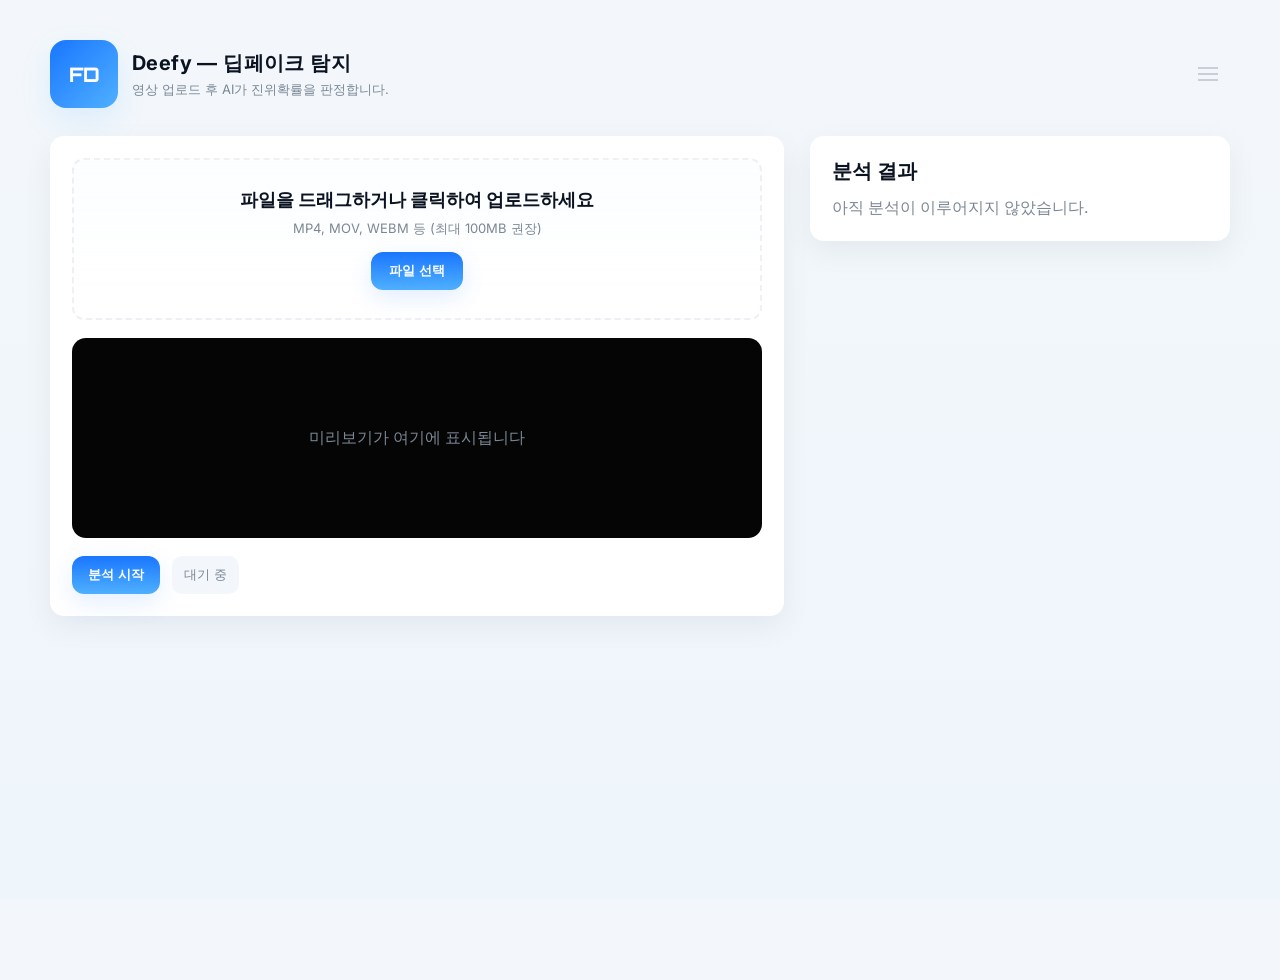
==== analyze.html @ 0ff41277 "Update analyze.html" ====
<!DOCTYPE html>
<html lang="ko">
<head>
  <meta charset="utf-8" />
  <meta name="viewport" content="width=device-width,initial-scale=1" />
  <title>Deefy — 딥페이크 탐지 </title>

  <link href="https://fonts.googleapis.com/css2?family=Inter:wght@300;600;800&family=Orbitron:wght@500&display=swap" rel="stylesheet">

  <style>
    :root{
      --bg-1: #f3f7fb;
      --bg-2: #eef5fb;
      --card: #ffffff;
      --muted: #7b8794;
      --accent-start: #1976ff;
      --accent-end: #4fb0ff;
      --glass: rgba(255,255,255,0.7);
      --shadow: 0 10px 30px rgba(17,24,39,0.06);
      --radius: 14px;
    }

    html,body{height:100%; margin:0; font-family: "Inter", system-ui, -apple-system, "Segoe UI", Roboto, "Helvetica Neue", Arial;}
    body{
      background: linear-gradient(180deg, var(--bg-1), var(--bg-2));
      color: #0b1220;
      -webkit-font-smoothing:antialiased;
      padding:40px;
      display:flex;
      justify-content:center;
      align-items:flex-start;
    }

    .container{
      width:100%;
      max-width:1180px;
    }

    header{
      display:flex;
      align-items:center;
      justify-content:space-between;
      gap:16px;
      margin-bottom:28px;
    }

    .brand{
      display:flex;
      align-items:center;
      gap:14px;
    }

    .logo {
      width:68px;
      height:68px;
      border-radius:16px;
      background: linear-gradient(135deg,var(--accent-start),var(--accent-end));
      display:flex;
      align-items:center;
      justify-content:center;
      color:white;
      font-weight:800;
      box-shadow: 0 12px 30px rgba(79,176,255,0.14);
      font-family: "Orbitron", sans-serif;
      font-size:20px;
    }

    .brand-text h1{
      margin:0;
      font-size:20px;
      letter-spacing:0.4px;
    }
    .brand-text p{margin:4px 0 0 0; color:var(--muted); font-size:13px;}

    /* header right: small hamburger */
    .top-actions{
      display:flex;
      gap:12px;
      align-items:center;
    }
    .hamburger {
      width:44px;
      height:44px;
      border-radius:10px;
      border:none;
      background: transparent;
      display:flex;
      align-items:center;
      justify-content:center;
      cursor:pointer;
    }
    .hamburger .bar{
      width:20px;height:2px;background:rgba(16,24,39,0.18);
      position:relative;
      transition:0.25s;
      display:block;
    }
    .hamburger .bar:before, .hamburger .bar:after{
      content:'';
      position:absolute;
      left:0; right:0;
      height:2px; background:rgba(16,24,39,0.18);
      transition:0.25s;
    }
    .hamburger .bar:before{top:-6px;}
    .hamburger .bar:after{bottom:-6px;}

    /* layout */
    .grid{
      display:grid;
      grid-template-columns: 1fr 420px;
      gap:26px;
      align-items:start;
    }

    .card{
      background:var(--card);
      border-radius:var(--radius);
      padding:22px;
      box-shadow:var(--shadow);
    }

    /* uploader */
    .drop{
      border:2px dashed rgba(15,23,42,0.06);
      border-radius:12px;
      padding:28px;
      text-align:center;
      background: linear-gradient(180deg, rgba(251,253,255,0.8), transparent);
    }
    .drop h2{margin:0 0 8px 0; font-size:18px;}
    .drop .sub{color:var(--muted); font-size:13px; margin-bottom:14px;}
    .pick{
      display:inline-block;
      padding:10px 18px;
      border-radius:12px;
      background: linear-gradient(180deg,var(--accent-start),var(--accent-end));
      color:white;
      font-weight:700;
      box-shadow:0 8px 22px rgba(25,118,255,0.12);
      cursor:pointer;
      border: none;
    }

    /* --- 🌟 [수정됨] 2번 코드의 미리보기 스타일 적용 --- */
    #preview{
      margin-top:18px;
      width: 100%;
      max-height: 480px; /* 최대 높이 제한 */
      border-radius: var(--radius); /* 1번 코드의 테마 변수 사용 */
      background: #050505; /* 1번 코드의 배경색 사용 */
      display: flex;
      align-items: center;
      justify-content: center;
      color: var(--muted);
      overflow: hidden;
      min-height: 200px; /* 최소 높이 설정 */
    }
    #preview video, 
    #preview img {
      width: 100%; /* [핵심] 가로 폭을 꽉 채움 */
      height: auto; /* [핵심] 비율 유지를 위해 높이는 자동으로 */
      display: block;
      max-height: 480px; /* 컨테이너 최대 높이와 맞춤 */
    }
    /* --- 🌟 수정 끝 --- */


    .controls{
      margin-top:18px;
      display:flex;
      gap:12px;
      align-items:center;
    }
    .btn-primary{
      padding:10px 16px;
      border-radius:12px;
      background: linear-gradient(180deg,var(--accent-start),var(--accent-end));
      color:white; font-weight:700; border:none; cursor:pointer;
      box-shadow:0 8px 26px rgba(25,118,255,0.12);
    }
    .status{
      background:#f3f6fb;
      color:var(--muted);
      padding:10px 12px;
      border-radius:10px;
      font-size:13px;
    }
    .note{color:var(--muted); margin-top:12px; font-size:13px;}

    /* right panel - result card (1번 코드 스타일 유지) */
    .result-card h3{margin:0; font-size:20px;}
    .result-body{margin-top:12px;}
    .score{
      font-size:48px;
      font-weight:800;
      margin:10px 0;
    }
    .score-label{
      display:inline-block;
      padding:8px 12px;
      border-radius:999px;
      color:white;
      font-weight:700;
      font-size:13px;
    }
    .fake{background:#ef4444;}
    .real{background:#10b981;}

    .progress{
      height:12px;
      background:#eef6ff;
      border-radius:999px;
      overflow:hidden;
      margin-top:12px;
    }
    .progress > i{
      display:block;
      height:100%;
      width:0%;
      background: linear-gradient(90deg,var(--accent-start),var(--accent-end));
      transition:width 600ms ease;
    }
    .evidence{display:flex;gap:10px;margin-top:14px;flex-wrap:wrap;}
    .thumb{width:110px;height:70px;border-radius:10px;background:#111;color:white;display:flex;align-items:center;justify-content:center;font-weight:700;}

    footer{margin-top:28px;color:var(--muted); font-size:13px; display:flex; justify-content:space-between; align-items:center;}

    /* Menu slide panel (1번 코드 기능 유지) */
    .side-menu {
      position:fixed;
      right:0;
      top:0;
      width:360px;
      height:100%;
      background: linear-gradient(180deg,#071222 0%, #07202b 100%);
      color:white;
      transform: translateX(110%);
      transition: transform 360ms cubic-bezier(.2,.9,.2,1);
      z-index:1200;
      padding:28px;
      display:flex;
      flex-direction:column;
    }
    .side-menu.open { transform: translateX(0%); }
    .side-menu .close {
      align-self:flex-end; cursor:pointer; font-size:22px;
    }
    .side-menu .menu-list { margin-top:30px; display:flex;flex-direction:column; gap:22px; }
    .side-menu .menu-item {
      display:flex; justify-content:space-between; align-items:center;
      font-family:"Orbitron",sans-serif;
      font-weight:700;
      font-size:20px;
      text-transform:uppercase;
      cursor:pointer;
      padding:8px 0;
      border-bottom:1px solid rgba(255,255,255,0.03);
    }
    .side-menu .submenu { display:none; margin-top:8px; color:#9fb1bd; font-weight:600; padding-left:6px; font-size:14px; }
    .side-menu .submenu.show { display:block; }

    /* responsive */
    @media (max-width:980px){
      .grid { grid-template-columns: 1fr; }
      .side-menu { width:100%; transform: translateX(110%); }
    }

  </style>
</head>
<body>
  <div class="container">
    <header>
      <div class="brand">
        <div class="logo">FD</div>
        <div class="brand-text">
          <h1>Deefy — 딥페이크 탐지</h1>
          <p>영상 업로드 후 AI가 진위확률을 판정합니다.</p>
        </div>
      </div>

      <div class="top-actions">
        <button class="hamburger" id="openMenu" aria-label="메뉴 열기">
          <span class="bar"></span>
        </button>
      </div>
    </header>

    <main class="grid">
      <section class="card">
        <div class="drop" id="dropZone">
          <h2>파일을 드래그하거나 클릭하여 업로드하세요</h2>
          <div class="sub">MP4, MOV, WEBM 등 (최대 100MB 권장)</div>
          <button class="pick" id="pickBtn">파일 선택</button>
          <input type="file" id="fileInput" accept="video/*,image/*" style="display:none;">
        </div>

        <div id="preview" aria-live="polite">미리보기가 여기에 표시됩니다</div>

        <div class="controls">
          <button class="btn-primary" id="analyzeBtn" disabled>분석 시작</button>
          <div class="status" id="status">대기 중</div>
        </div>

      </section>

      <aside class="card result-card">
        <h3>분석 결과</h3>
        <div class="result-body" id="resultArea">
          <div style="color:var(--muted)">아직 분석이 이루어지지 않았습니다.</div>
        </div>
      </aside>
    </main>

    <footer>
    </footer>
  </div>

  <div class="side-menu" id="sideMenu" aria-hidden="true">
    <div class="close" id="closeSide">✕</div>
    <div style="margin-top:6px; font-weight:700; font-size:14px; color:#9ed1ff;">Team Global Creation</div>
    <div style="font-size:20px;font-weight:800;margin-top:6px;">Category</div>

    <div class="menu-list">
      <div class="menu-item" data-target="m-cat">CATEGORY <span>⌄</span></div>
      <div class="submenu" id="m-cat">
        <div>소개 (About)</div>
        <div>모델 (Model)</div>
        <div>팀원 (Team)</div>
      </div>

      <div class="menu-item" data-target="m-acc">MY ACCOUNT <span>⌄</span></div>
      <div class="submenu" id="m-acc">
        <div>로그인</div>
        <div>프로필</div>
      </div>

      <div class="menu-item" data-target="m-price"> Price <span>⌄</span></div>
      <div class="submenu" id="m-price">
        <div>모델별 가격</div>
        <div>설정</div>
      </div>

      <div class="menu-item" data-target="m-help">HELP <span>⌄</span></div>
      <div class="submenu" id="m-help">
        <div>FAQ</div>
        <div>문의하기</div>
      </div>
    </div>
  </div>

<script>
  // 간단 업로드/미리보기/데모 분석 로직
  const fileInput = document.getElementById('fileInput');
  const pickBtn = document.getElementById('pickBtn');
  const dropZone = document.getElementById('dropZone');
  const preview = document.getElementById('preview');
  const analyzeBtn = document.getElementById('analyzeBtn');
  const status = document.getElementById('status');
  const resultArea = document.getElementById('resultArea');

  let currentFile = null;

  pickBtn.addEventListener('click', () => fileInput.click());
  fileInput.addEventListener('change', e => handleFile(e.target.files[0]));

  // drag & drop
  ['dragenter','dragover'].forEach(ev => {
    dropZone.addEventListener(ev, (e) => { e.preventDefault(); dropZone.style.boxShadow = '0 12px 30px rgba(25,118,255,0.06)'; });
  });
  ['dragleave','drop'].forEach(ev => {
    dropZone.addEventListener(ev, (e) => { e.preventDefault(); dropZone.style.boxShadow = 'none'; });
  });
  dropZone.addEventListener('drop', (e) => {
    const f = e.dataTransfer.files && e.dataTransfer.files[0];
    handleFile(f);
  });

  function handleFile(file){
    if(!file) return;
    currentFile = file;
    analyzeBtn.disabled = false;
    // --- 🌟 [수정됨] 템플릿 리터럴 문법 오류 수정 (앞에 ` 추가) ---
    status.textContent = `파일 준비됨 · ${Math.round(file.size/1024)} KB`;

    preview.innerHTML = '';
    if (file.type.startsWith('video')){
      const url = URL.createObjectURL(file);
      const v = document.createElement('video');
      v.src = url; v.controls = true; v.muted = true; v.playsInline = true;
      // --- 🌟 [수정됨] 2번 코드처럼 고정 높이 제거 ---
      // v.style.height = '48px'; 
      preview.appendChild(v);
    } else if (file.type.startsWith('image')){
      const url = URL.createObjectURL(file);
      const img = document.createElement('img');
      img.src = url;
      // --- 🌟 [수정됨] 2번 코드처럼 고정 높이 제거 ---
      // img.style.height = '48px';
      preview.appendChild(img);
    } else {
      preview.textContent = '미리보기 불가한 파일입니다';
    }
  }

  // 1번 코드의 데모 분석 로직 유지
  analyzeBtn.addEventListener('click', async () => {
    if(!currentFile) return;
    analyzeBtn.disabled = true;
    status.textContent = '분석 중...';
    resultArea.innerHTML = '';

    // 데모: 모의 처리
    await sleep(600);
    await simulateProgress();

    const fakeProbability = Math.round((0.08 + Math.random()*0.9)*100); // 8~98
    const isFake = fakeProbability > 50;
    const data = {
      prediction: fakeProbability/100,
      label: isFake ? 'fake' : 'real',
      model_version: 'demo-v0.2'
    };
    showResult(data);
    analyzeBtn.disabled = false;
    status.textContent = '완료';
  });

  // 1번 코드의 결과 표시 로직 유지
  function showResult(data){
    const pct = Math.round(data.prediction * 100);
    const labelText = data.label === 'fake' ? '가짜 의심' : '진짜일 가능성 높음';
    resultArea.innerHTML = `
      <div>
        <div style="display:flex; justify-content:space-between; align-items:center;">
          <div style="display:flex;flex-direction:column;">
            <div style="font-size:13px;color:var(--muted)">모델</div>
            <div style="font-weight:700">${data.model_version}</div>
          </div>
          <div style="text-align:right;">
            <div class="score">${pct}%</div>
            <div class="score-label ${data.label === 'fake' ? 'fake' : 'real'}">${labelText}</div>
          </div>
        </div>
        <div class="progress" aria-hidden><i style="width:${pct}%"></i></div>
        <div style="margin-top:12px;color:var(--muted);font-size:13px;">신뢰도 수치(참고용)</div>
        <div class="evidence" id="evidence">
          <div class="thumb">F1</div>
          <div class="thumb">F2</div>
          <div class="thumb">F3</div>
        </div>
      </div>
    `;
  }

  async function simulateProgress(){
    const delays = [300, 500, 700, 300];
    for (let d of delays) await sleep(d);
  }
  function sleep(ms){ return new Promise(r => setTimeout(r, ms)); }

  // 1번 코드의 side menu controls 유지
  const openMenu = document.getElementById('openMenu');
  const sideMenu = document.getElementById('sideMenu');
  const closeSide = document.getElementById('closeSide');

  openMenu.addEventListener('click', ()=> {
    sideMenu.classList.add('open');
    sideMenu.setAttribute('aria-hidden','false');
  });
  closeSide.addEventListener('click', ()=>{
    sideMenu.classList.remove('open');
    sideMenu.setAttribute('aria-hidden','true');
  });

  // submenu toggle
  document.querySelectorAll('.menu-item').forEach(mi=>{
    mi.addEventListener('click', ()=>{
      const id = mi.dataset.target;
      const el = document.getElementById(id);
      if(!el) return;
      el.classList.toggle('show');
    });
  });

  // close menu when clicking outside (for smaller screens)
  window.addEventListener('click', (e)=>{
    if(sideMenu.classList.contains('open') && !sideMenu.contains(e.target) && !openMenu.contains(e.target)){
      sideMenu.classList.remove('open');
    }
  });
</script>
</body>
</html>
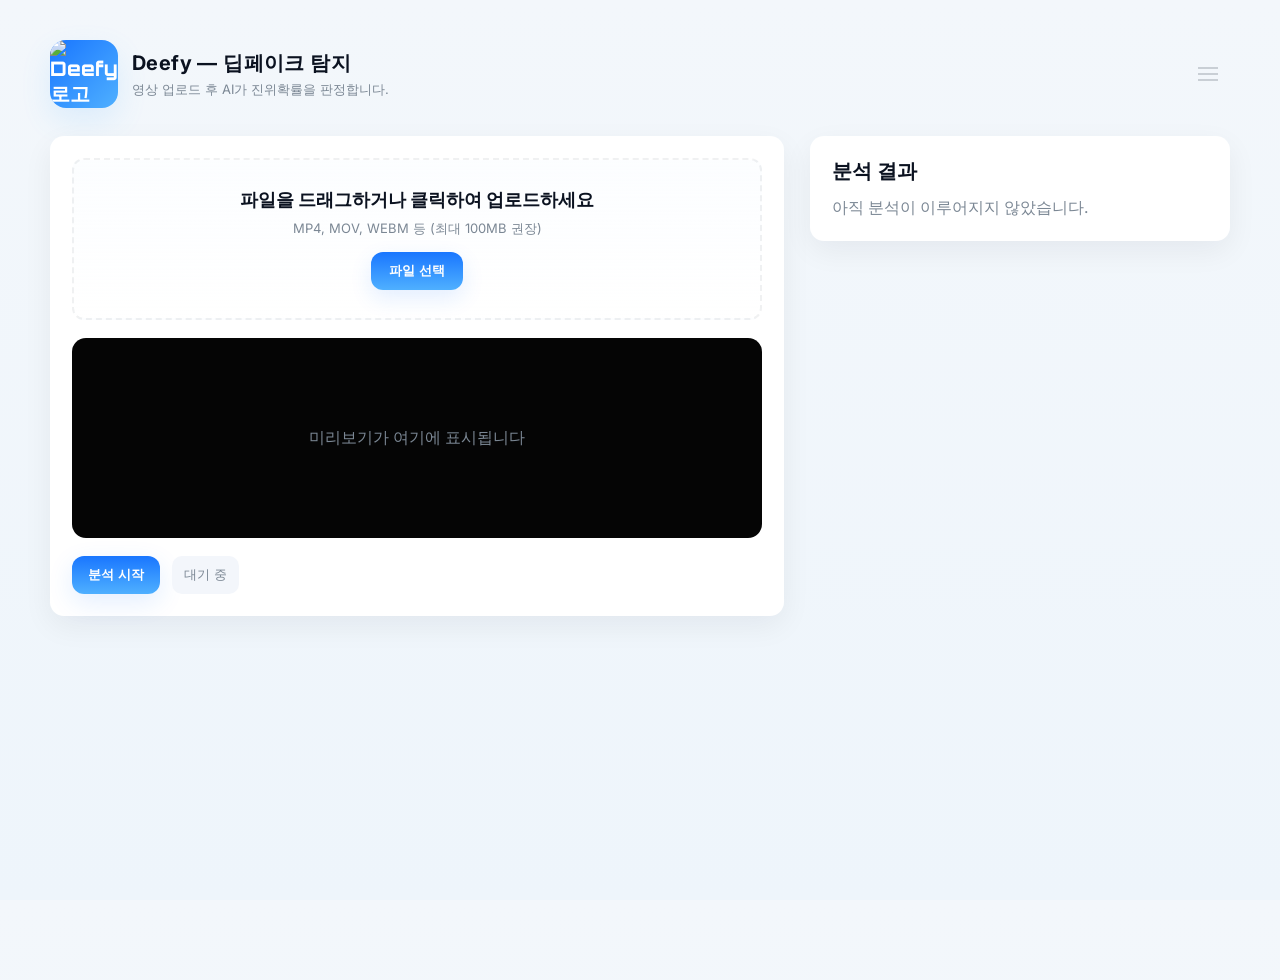
==== commit aeb5f42d: "Add logo and update analyze.html Add logo and update analyze.html" ====
--- a/analyze.html
+++ b/analyze.html
@@ -272,7 +272,10 @@
   <div class="container">
     <header>
       <div class="brand">
-        <div class="logo">FD</div>
+        <div class="logo">
+          <img src="assets/images/logo.png" alt="Deefy 로고"
+       style="width:100%; height:100%; border-radius:16px; object-fit:cover;">
+        </div>
         <div class="brand-text">
           <h1>Deefy — 딥페이크 탐지</h1>
           <p>영상 업로드 후 AI가 진위확률을 판정합니다.</p>
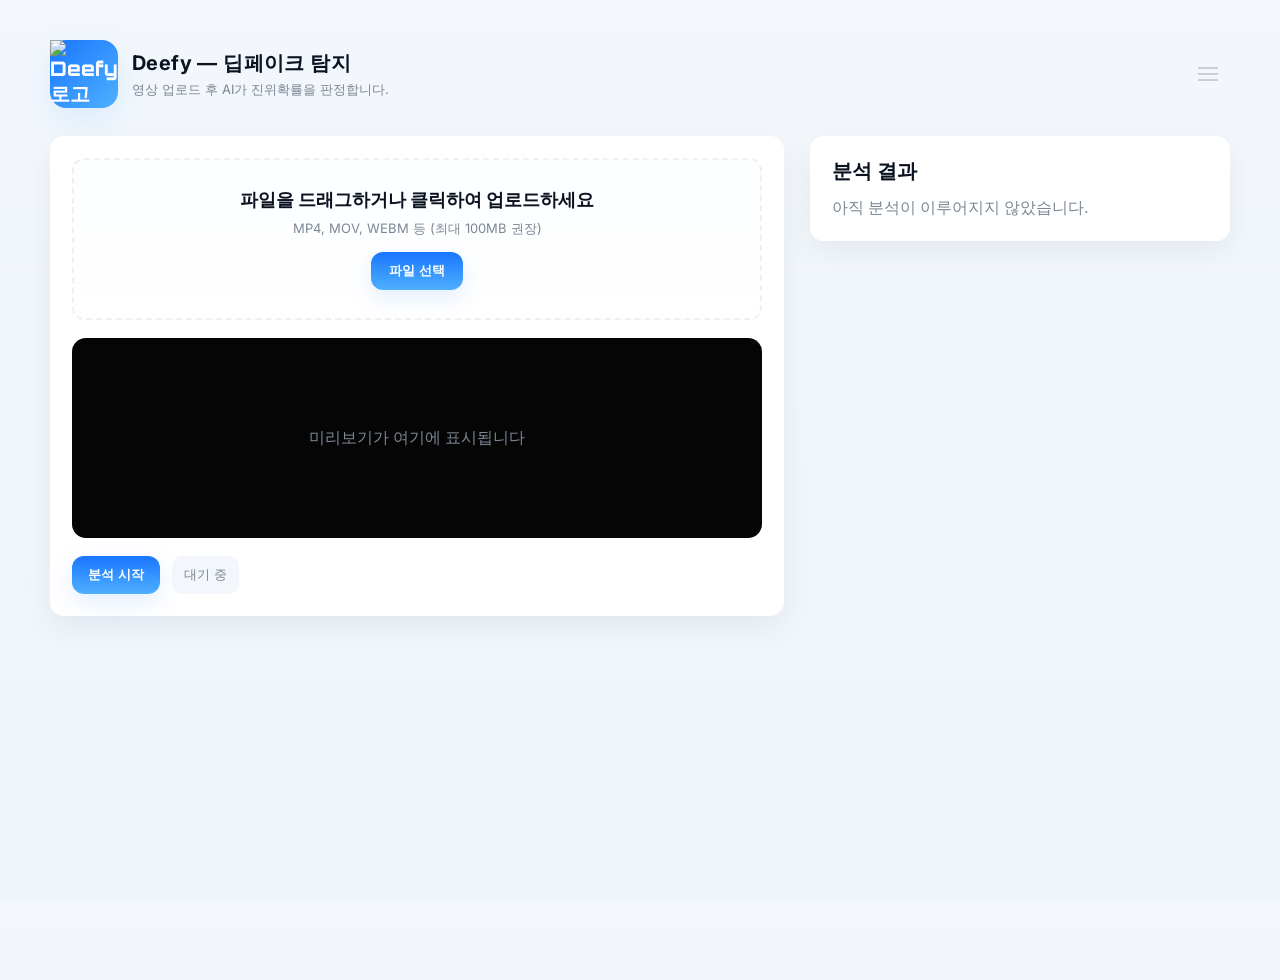
==== commit 739a373e: "Update analyze.html" ====
--- a/analyze.html
+++ b/analyze.html
@@ -273,8 +273,7 @@
     <header>
       <div class="brand">
         <div class="logo">
-          <img src="assets/images/logo.png" alt="Deefy 로고"
-       style="width:100%; height:100%; border-radius:16px; object-fit:cover;">
+          <img src="assets/images/logo.svg" alt="Deefy 로고">
         </div>
         <div class="brand-text">
           <h1>Deefy — 딥페이크 탐지</h1>
@@ -322,7 +321,7 @@
   <div class="side-menu" id="sideMenu" aria-hidden="true">
     <div class="close" id="closeSide">✕</div>
     <div style="margin-top:6px; font-weight:700; font-size:14px; color:#9ed1ff;">Team Global Creation</div>
-    <div style="font-size:20px;font-weight:800;margin-top:6px;">Category</div>
+    <div style="font-size:20px;font-weight:800;margin-top:6px;">Introduction</div>
 
     <div class="menu-list">
       <div class="menu-item" data-target="m-cat">CATEGORY <span>⌄</span></div>
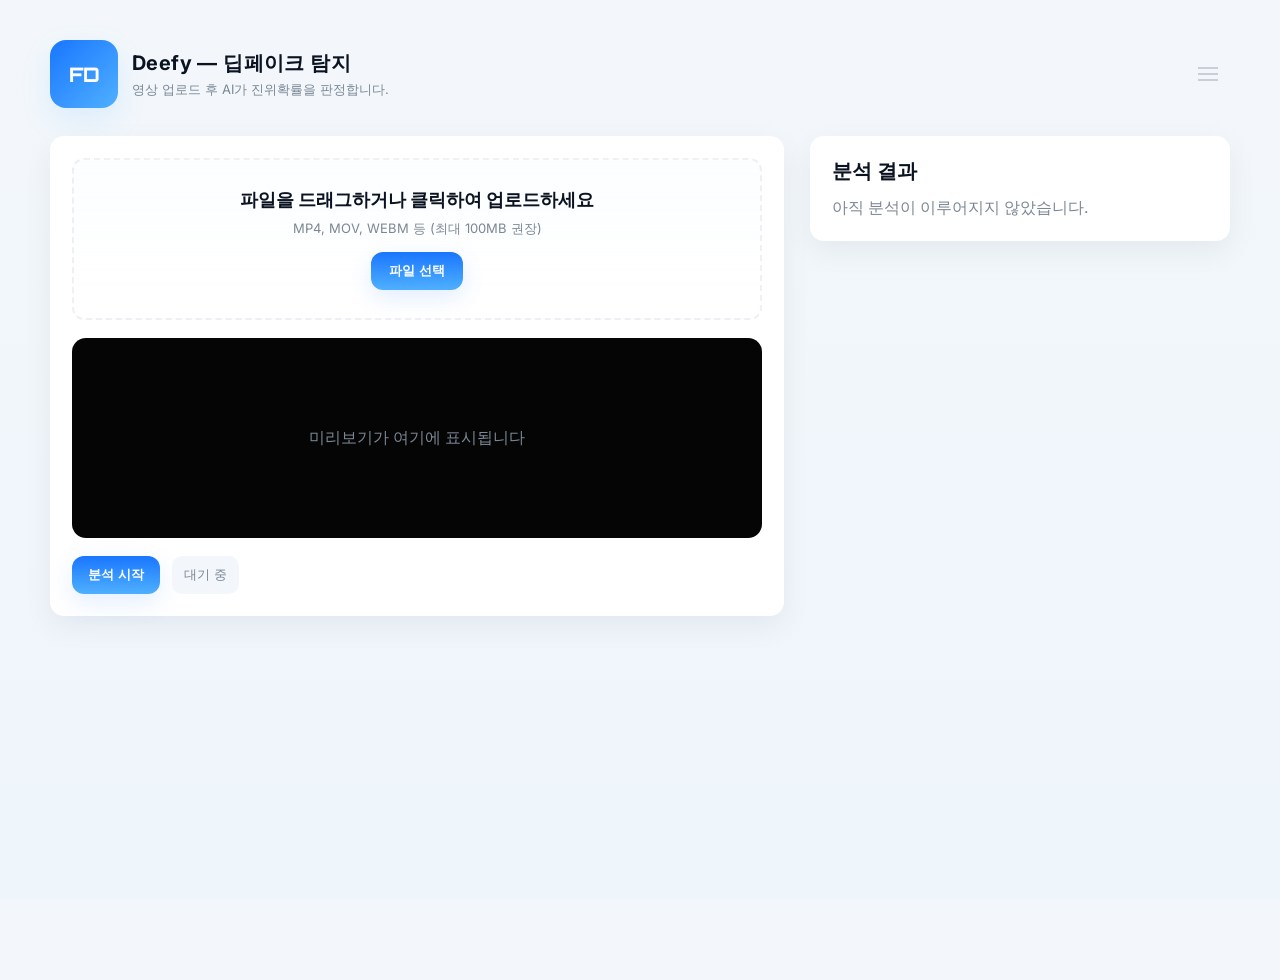
==== commit 47443225: "Update analyze.html" ====
--- a/analyze.html
+++ b/analyze.html
@@ -272,9 +272,7 @@
   <div class="container">
     <header>
       <div class="brand">
-        <div class="logo">
-          <img src="assets/images/logo.svg" alt="Deefy 로고">
-        </div>
+        <div class="logo">FD</div>
         <div class="brand-text">
           <h1>Deefy — 딥페이크 탐지</h1>
           <p>영상 업로드 후 AI가 진위확률을 판정합니다.</p>
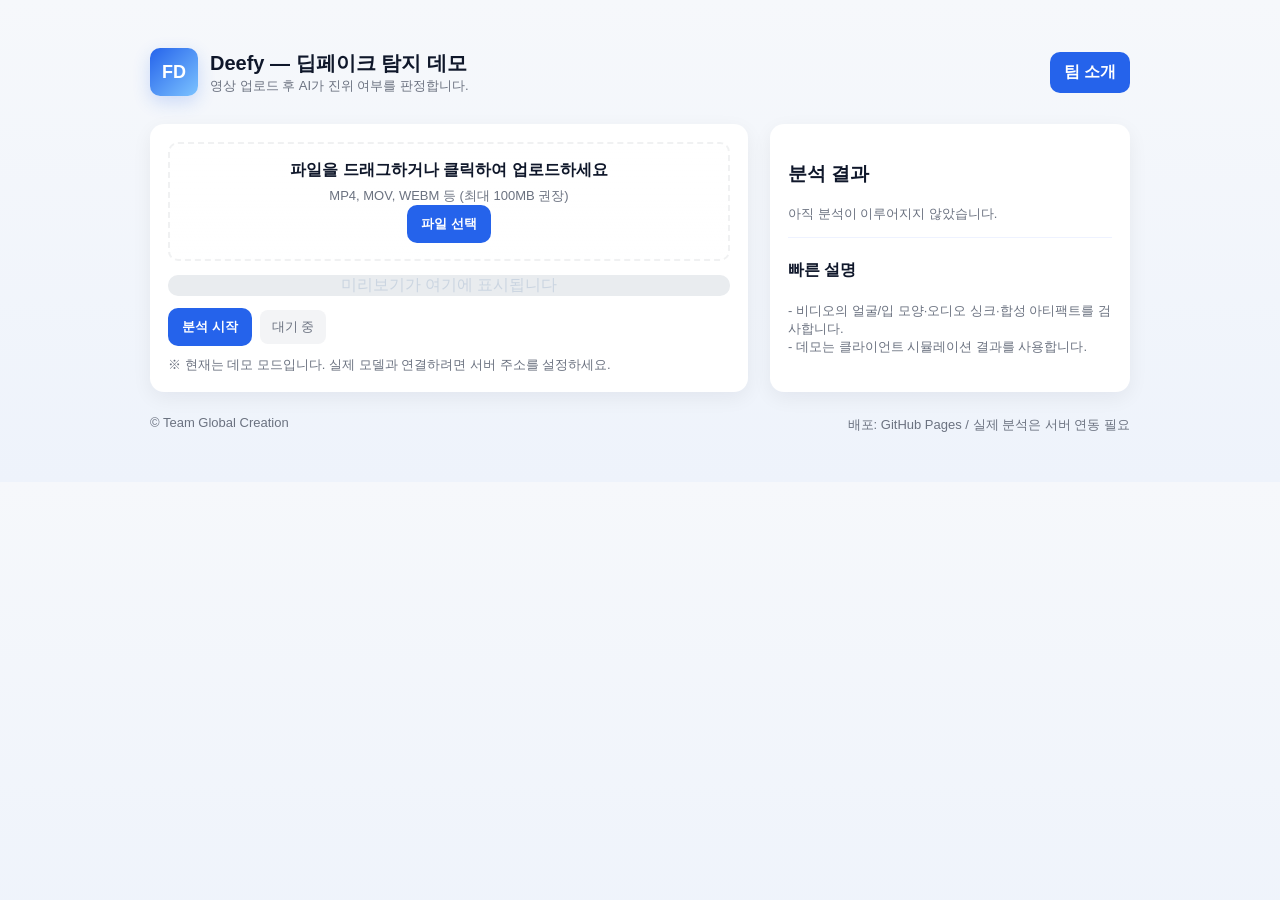
==== commit 7fa5f085: "Update analyze.html" ====
--- a/analyze.html
+++ b/analyze.html
@@ -3,492 +3,167 @@
 <head>
   <meta charset="utf-8" />
   <meta name="viewport" content="width=device-width,initial-scale=1" />
-  <title>Deefy — 딥페이크 탐지 </title>
-
-  <link href="https://fonts.googleapis.com/css2?family=Inter:wght@300;600;800&family=Orbitron:wght@500&display=swap" rel="stylesheet">
-
-  <style>
-    :root{
-      --bg-1: #f3f7fb;
-      --bg-2: #eef5fb;
-      --card: #ffffff;
-      --muted: #7b8794;
-      --accent-start: #1976ff;
-      --accent-end: #4fb0ff;
-      --glass: rgba(255,255,255,0.7);
-      --shadow: 0 10px 30px rgba(17,24,39,0.06);
-      --radius: 14px;
-    }
-
-    html,body{height:100%; margin:0; font-family: "Inter", system-ui, -apple-system, "Segoe UI", Roboto, "Helvetica Neue", Arial;}
-    body{
-      background: linear-gradient(180deg, var(--bg-1), var(--bg-2));
-      color: #0b1220;
-      -webkit-font-smoothing:antialiased;
-      padding:40px;
-      display:flex;
-      justify-content:center;
-      align-items:flex-start;
-    }
-
-    .container{
-      width:100%;
-      max-width:1180px;
-    }
-
-    header{
-      display:flex;
-      align-items:center;
-      justify-content:space-between;
-      gap:16px;
-      margin-bottom:28px;
-    }
-
-    .brand{
-      display:flex;
-      align-items:center;
-      gap:14px;
-    }
-
-    .logo {
-      width:68px;
-      height:68px;
-      border-radius:16px;
-      background: linear-gradient(135deg,var(--accent-start),var(--accent-end));
-      display:flex;
-      align-items:center;
-      justify-content:center;
-      color:white;
-      font-weight:800;
-      box-shadow: 0 12px 30px rgba(79,176,255,0.14);
-      font-family: "Orbitron", sans-serif;
-      font-size:20px;
-    }
-
-    .brand-text h1{
-      margin:0;
-      font-size:20px;
-      letter-spacing:0.4px;
-    }
-    .brand-text p{margin:4px 0 0 0; color:var(--muted); font-size:13px;}
-
-    /* header right: small hamburger */
-    .top-actions{
-      display:flex;
-      gap:12px;
-      align-items:center;
-    }
-    .hamburger {
-      width:44px;
-      height:44px;
-      border-radius:10px;
-      border:none;
-      background: transparent;
-      display:flex;
-      align-items:center;
-      justify-content:center;
-      cursor:pointer;
-    }
-    .hamburger .bar{
-      width:20px;height:2px;background:rgba(16,24,39,0.18);
-      position:relative;
-      transition:0.25s;
-      display:block;
-    }
-    .hamburger .bar:before, .hamburger .bar:after{
-      content:'';
-      position:absolute;
-      left:0; right:0;
-      height:2px; background:rgba(16,24,39,0.18);
-      transition:0.25s;
-    }
-    .hamburger .bar:before{top:-6px;}
-    .hamburger .bar:after{bottom:-6px;}
-
-    /* layout */
-    .grid{
-      display:grid;
-      grid-template-columns: 1fr 420px;
-      gap:26px;
-      align-items:start;
-    }
-
-    .card{
-      background:var(--card);
-      border-radius:var(--radius);
-      padding:22px;
-      box-shadow:var(--shadow);
-    }
-
-    /* uploader */
-    .drop{
-      border:2px dashed rgba(15,23,42,0.06);
-      border-radius:12px;
-      padding:28px;
-      text-align:center;
-      background: linear-gradient(180deg, rgba(251,253,255,0.8), transparent);
-    }
-    .drop h2{margin:0 0 8px 0; font-size:18px;}
-    .drop .sub{color:var(--muted); font-size:13px; margin-bottom:14px;}
-    .pick{
-      display:inline-block;
-      padding:10px 18px;
-      border-radius:12px;
-      background: linear-gradient(180deg,var(--accent-start),var(--accent-end));
-      color:white;
-      font-weight:700;
-      box-shadow:0 8px 22px rgba(25,118,255,0.12);
-      cursor:pointer;
-      border: none;
-    }
-
-    /* --- 🌟 [수정됨] 2번 코드의 미리보기 스타일 적용 --- */
-    #preview{
-      margin-top:18px;
-      width: 100%;
-      max-height: 480px; /* 최대 높이 제한 */
-      border-radius: var(--radius); /* 1번 코드의 테마 변수 사용 */
-      background: #050505; /* 1번 코드의 배경색 사용 */
-      display: flex;
-      align-items: center;
-      justify-content: center;
-      color: var(--muted);
-      overflow: hidden;
-      min-height: 200px; /* 최소 높이 설정 */
-    }
-    #preview video, 
-    #preview img {
-      width: 100%; /* [핵심] 가로 폭을 꽉 채움 */
-      height: auto; /* [핵심] 비율 유지를 위해 높이는 자동으로 */
-      display: block;
-      max-height: 480px; /* 컨테이너 최대 높이와 맞춤 */
-    }
-    /* --- 🌟 수정 끝 --- */
-
-
-    .controls{
-      margin-top:18px;
-      display:flex;
-      gap:12px;
-      align-items:center;
-    }
-    .btn-primary{
-      padding:10px 16px;
-      border-radius:12px;
-      background: linear-gradient(180deg,var(--accent-start),var(--accent-end));
-      color:white; font-weight:700; border:none; cursor:pointer;
-      box-shadow:0 8px 26px rgba(25,118,255,0.12);
-    }
-    .status{
-      background:#f3f6fb;
-      color:var(--muted);
-      padding:10px 12px;
-      border-radius:10px;
-      font-size:13px;
-    }
-    .note{color:var(--muted); margin-top:12px; font-size:13px;}
-
-    /* right panel - result card (1번 코드 스타일 유지) */
-    .result-card h3{margin:0; font-size:20px;}
-    .result-body{margin-top:12px;}
-    .score{
-      font-size:48px;
-      font-weight:800;
-      margin:10px 0;
-    }
-    .score-label{
-      display:inline-block;
-      padding:8px 12px;
-      border-radius:999px;
-      color:white;
-      font-weight:700;
-      font-size:13px;
-    }
-    .fake{background:#ef4444;}
-    .real{background:#10b981;}
-
-    .progress{
-      height:12px;
-      background:#eef6ff;
-      border-radius:999px;
-      overflow:hidden;
-      margin-top:12px;
-    }
-    .progress > i{
-      display:block;
-      height:100%;
-      width:0%;
-      background: linear-gradient(90deg,var(--accent-start),var(--accent-end));
-      transition:width 600ms ease;
-    }
-    .evidence{display:flex;gap:10px;margin-top:14px;flex-wrap:wrap;}
-    .thumb{width:110px;height:70px;border-radius:10px;background:#111;color:white;display:flex;align-items:center;justify-content:center;font-weight:700;}
-
-    footer{margin-top:28px;color:var(--muted); font-size:13px; display:flex; justify-content:space-between; align-items:center;}
-
-    /* Menu slide panel (1번 코드 기능 유지) */
-    .side-menu {
-      position:fixed;
-      right:0;
-      top:0;
-      width:360px;
-      height:100%;
-      background: linear-gradient(180deg,#071222 0%, #07202b 100%);
-      color:white;
-      transform: translateX(110%);
-      transition: transform 360ms cubic-bezier(.2,.9,.2,1);
-      z-index:1200;
-      padding:28px;
-      display:flex;
-      flex-direction:column;
-    }
-    .side-menu.open { transform: translateX(0%); }
-    .side-menu .close {
-      align-self:flex-end; cursor:pointer; font-size:22px;
-    }
-    .side-menu .menu-list { margin-top:30px; display:flex;flex-direction:column; gap:22px; }
-    .side-menu .menu-item {
-      display:flex; justify-content:space-between; align-items:center;
-      font-family:"Orbitron",sans-serif;
-      font-weight:700;
-      font-size:20px;
-      text-transform:uppercase;
-      cursor:pointer;
-      padding:8px 0;
-      border-bottom:1px solid rgba(255,255,255,0.03);
-    }
-    .side-menu .submenu { display:none; margin-top:8px; color:#9fb1bd; font-weight:600; padding-left:6px; font-size:14px; }
-    .side-menu .submenu.show { display:block; }
-
-    /* responsive */
-    @media (max-width:980px){
-      .grid { grid-template-columns: 1fr; }
-      .side-menu { width:100%; transform: translateX(110%); }
-    }
-
-  </style>
+  <title>Deefy — 딥페이크 탐지</title>
+  <link rel="stylesheet" href="style.css" />
 </head>
-<body>
-  <div class="container">
+<body class="analyze">
+  <div class="wrap">
     <header>
       <div class="brand">
         <div class="logo">FD</div>
-        <div class="brand-text">
-          <h1>Deefy — 딥페이크 탐지</h1>
-          <p>영상 업로드 후 AI가 진위확률을 판정합니다.</p>
+        <div>
+          <h1>Deefy — 딥페이크 탐지 데모</h1>
+          <p class="lead">영상 업로드 후 AI가 진위 여부를 판정합니다.</p>
         </div>
       </div>
-
-      <div class="top-actions">
-        <button class="hamburger" id="openMenu" aria-label="메뉴 열기">
-          <span class="bar"></span>
-        </button>
+      <div>
+        <a class="btn" id="aboutBtn">팀 소개</a>
       </div>
     </header>
 
-    <main class="grid">
+    <div class="grid">
+      <!-- 업로드 영역 -->
       <section class="card">
-        <div class="drop" id="dropZone">
-          <h2>파일을 드래그하거나 클릭하여 업로드하세요</h2>
-          <div class="sub">MP4, MOV, WEBM 등 (최대 100MB 권장)</div>
-          <button class="pick" id="pickBtn">파일 선택</button>
-          <input type="file" id="fileInput" accept="video/*,image/*" style="display:none;">
+        <div class="uploader" id="uploader">
+          <input type="file" id="fileInput" accept="video/*,image/*" />
+          <div>
+            <strong>파일을 드래그하거나 클릭하여 업로드하세요</strong>
+            <div class="muted">MP4, MOV, WEBM 등 (최대 100MB 권장)</div>
+            <button class="btn" id="pickBtn">파일 선택</button>
+          </div>
         </div>
 
-        <div id="preview" aria-live="polite">미리보기가 여기에 표시됩니다</div>
+        <div id="preview" class="preview" style="margin-top:14px;">
+          <div style="color: #cbd5e1;">미리보기가 여기에 표시됩니다</div>
+        </div>
 
         <div class="controls">
-          <button class="btn-primary" id="analyzeBtn" disabled>분석 시작</button>
-          <div class="status" id="status">대기 중</div>
+          <button class="btn" id="analyzeBtn" disabled>분석 시작</button>
+          <div class="ghost" id="status">대기 중</div>
         </div>
 
+        <small class="note">※ 현재는 데모 모드입니다. 실제 모델과 연결하려면 서버 주소를 설정하세요.</small>
       </section>
 
-      <aside class="card result-card">
+      <!-- 결과 영역 -->
+      <aside class="card">
         <h3>분석 결과</h3>
-        <div class="result-body" id="resultArea">
-          <div style="color:var(--muted)">아직 분석이 이루어지지 않았습니다.</div>
+        <div id="resultArea" style="margin-top:8px;">
+          <div class="muted">아직 분석이 이루어지지 않았습니다.</div>
         </div>
+
+        <hr style="margin:14px 0;border:none;border-top:1px solid #eef2ff;">
+        <h4>빠른 설명</h4>
+        <p class="muted" style="margin:6px 0;">
+          - 비디오의 얼굴/입 모양·오디오 싱크·합성 아티팩트를 검사합니다.<br>
+          - 데모는 클라이언트 시뮬레이션 결과를 사용합니다.
+        </p>
       </aside>
-    </main>
+    </div>
 
     <footer>
+      <div style="display:flex;justify-content:space-between;gap:16px;align-items:center;">
+        <div>© Team Global Creation</div>
+        <div class="muted">배포: GitHub Pages / 실제 분석은 서버 연동 필요</div>
+      </div>
     </footer>
   </div>
 
-  <div class="side-menu" id="sideMenu" aria-hidden="true">
-    <div class="close" id="closeSide">✕</div>
-    <div style="margin-top:6px; font-weight:700; font-size:14px; color:#9ed1ff;">Team Global Creation</div>
-    <div style="font-size:20px;font-weight:800;margin-top:6px;">Introduction</div>
+  <script>
+    const uploader = document.getElementById('uploader');
+    const fileInput = document.getElementById('fileInput');
+    const pickBtn = document.getElementById('pickBtn');
+    const preview = document.getElementById('preview');
+    const analyzeBtn = document.getElementById('analyzeBtn');
+    const status = document.getElementById('status');
+    const resultArea = document.getElementById('resultArea');
 
-    <div class="menu-list">
-      <div class="menu-item" data-target="m-cat">CATEGORY <span>⌄</span></div>
-      <div class="submenu" id="m-cat">
-        <div>소개 (About)</div>
-        <div>모델 (Model)</div>
-        <div>팀원 (Team)</div>
-      </div>
+    let currentFile = null;
 
-      <div class="menu-item" data-target="m-acc">MY ACCOUNT <span>⌄</span></div>
-      <div class="submenu" id="m-acc">
-        <div>로그인</div>
-        <div>프로필</div>
-      </div>
+    // 드래그 앤 드롭 업로드
+    ['dragenter', 'dragover'].forEach(evt => {
+      uploader.addEventListener(evt, e => {
+        e.preventDefault(); e.stopPropagation();
+        uploader.classList.add('dragover');
+      });
+    });
+    ['dragleave', 'drop'].forEach(evt => {
+      uploader.addEventListener(evt, e => {
+        e.preventDefault(); e.stopPropagation();
+        uploader.classList.remove('dragover');
+      });
+    });
+    uploader.addEventListener('drop', e => {
+      const f = e.dataTransfer.files[0];
+      handleFile(f);
+    });
 
-      <div class="menu-item" data-target="m-price"> Price <span>⌄</span></div>
-      <div class="submenu" id="m-price">
-        <div>모델별 가격</div>
-        <div>설정</div>
-      </div>
+    pickBtn.addEventListener('click', () => fileInput.click());
+    fileInput.addEventListener('change', e => handleFile(e.target.files[0]));
 
-      <div class="menu-item" data-target="m-help">HELP <span>⌄</span></div>
-      <div class="submenu" id="m-help">
-        <div>FAQ</div>
-        <div>문의하기</div>
-      </div>
-    </div>
-  </div>
+    function handleFile(file) {
+      if (!file) return;
+      currentFile = file;
+      analyzeBtn.disabled = false;
+      status.textContent = `파일 준비됨 (${Math.round(file.size / 1024)} KB)`;
+      showPreview(file);
+    }
 
-<script>
-  // 간단 업로드/미리보기/데모 분석 로직
-  const fileInput = document.getElementById('fileInput');
-  const pickBtn = document.getElementById('pickBtn');
-  const dropZone = document.getElementById('dropZone');
-  const preview = document.getElementById('preview');
-  const analyzeBtn = document.getElementById('analyzeBtn');
-  const status = document.getElementById('status');
-  const resultArea = document.getElementById('resultArea');
+    function showPreview(file) {
+      preview.innerHTML = '';
+      if (file.type.startsWith('video')) {
+        const url = URL.createObjectURL(file);
+        const video = document.createElement('video');
+        video.src = url;
+        video.controls = true;
+        video.muted = true;
+        video.playsInline = true;
+        preview.appendChild(video);
+      } else if (file.type.startsWith('image')) {
+        const img = document.createElement('img');
+        img.src = URL.createObjectURL(file);
+        preview.appendChild(img);
+      } else {
+        preview.textContent = '미리보기 불가한 파일입니다.';
+      }
+    }
 
-  let currentFile = null;
+    analyzeBtn.addEventListener('click', async () => {
+      if (!currentFile) return;
+      analyzeBtn.disabled = true;
+      status.textContent = '분석 중...';
+      resultArea.innerHTML = '';
 
-  pickBtn.addEventListener('click', () => fileInput.click());
-  fileInput.addEventListener('change', e => handleFile(e.target.files[0]));
+      await sleep(700); // 가짜 분석 대기
 
-  // drag & drop
-  ['dragenter','dragover'].forEach(ev => {
-    dropZone.addEventListener(ev, (e) => { e.preventDefault(); dropZone.style.boxShadow = '0 12px 30px rgba(25,118,255,0.06)'; });
-  });
-  ['dragleave','drop'].forEach(ev => {
-    dropZone.addEventListener(ev, (e) => { e.preventDefault(); dropZone.style.boxShadow = 'none'; });
-  });
-  dropZone.addEventListener('drop', (e) => {
-    const f = e.dataTransfer.files && e.dataTransfer.files[0];
-    handleFile(f);
-  });
+      const fakeProbability = Math.round((0.1 + Math.random() * 0.8) * 100);
+      const isFake = fakeProbability > 50;
+      showResult({
+        prediction: fakeProbability / 100,
+        label: isFake ? 'fake' : 'real'
+      });
 
-  function handleFile(file){
-    if(!file) return;
-    currentFile = file;
-    analyzeBtn.disabled = false;
-    // --- 🌟 [수정됨] 템플릿 리터럴 문법 오류 수정 (앞에 ` 추가) ---
-    status.textContent = `파일 준비됨 · ${Math.round(file.size/1024)} KB`;
+      analyzeBtn.disabled = false;
+      status.textContent = '완료';
+    });
 
-    preview.innerHTML = '';
-    if (file.type.startsWith('video')){
-      const url = URL.createObjectURL(file);
-      const v = document.createElement('video');
-      v.src = url; v.controls = true; v.muted = true; v.playsInline = true;
-      // --- 🌟 [수정됨] 2번 코드처럼 고정 높이 제거 ---
-      // v.style.height = '48px'; 
-      preview.appendChild(v);
-    } else if (file.type.startsWith('image')){
-      const url = URL.createObjectURL(file);
-      const img = document.createElement('img');
-      img.src = url;
-      // --- 🌟 [수정됨] 2번 코드처럼 고정 높이 제거 ---
-      // img.style.height = '48px';
-      preview.appendChild(img);
-    } else {
-      preview.textContent = '미리보기 불가한 파일입니다';
+    function showResult(data) {
+      const pct = Math.round(data.prediction * 100);
+      const label = data.label === 'fake' ? '가짜 의심' : '진짜 가능성 높음';
+      resultArea.innerHTML = `
+        <div class="result-score">${pct}%</div>
+        <div class="result-label ${data.label === 'fake' ? 'label-fake' : 'label-real'}">${label}</div>
+        <div class="bar"><div class="fill" style="width:${pct}%;"></div></div>
+      `;
     }
-  }
 
-  // 1번 코드의 데모 분석 로직 유지
-  analyzeBtn.addEventListener('click', async () => {
-    if(!currentFile) return;
-    analyzeBtn.disabled = true;
-    status.textContent = '분석 중...';
-    resultArea.innerHTML = '';
+    function sleep(ms) {
+      return new Promise(res => setTimeout(res, ms));
+    }
 
-    // 데모: 모의 처리
-    await sleep(600);
-    await simulateProgress();
-
-    const fakeProbability = Math.round((0.08 + Math.random()*0.9)*100); // 8~98
-    const isFake = fakeProbability > 50;
-    const data = {
-      prediction: fakeProbability/100,
-      label: isFake ? 'fake' : 'real',
-      model_version: 'demo-v0.2'
-    };
-    showResult(data);
-    analyzeBtn.disabled = false;
-    status.textContent = '완료';
-  });
-
-  // 1번 코드의 결과 표시 로직 유지
-  function showResult(data){
-    const pct = Math.round(data.prediction * 100);
-    const labelText = data.label === 'fake' ? '가짜 의심' : '진짜일 가능성 높음';
-    resultArea.innerHTML = `
-      <div>
-        <div style="display:flex; justify-content:space-between; align-items:center;">
-          <div style="display:flex;flex-direction:column;">
-            <div style="font-size:13px;color:var(--muted)">모델</div>
-            <div style="font-weight:700">${data.model_version}</div>
-          </div>
-          <div style="text-align:right;">
-            <div class="score">${pct}%</div>
-            <div class="score-label ${data.label === 'fake' ? 'fake' : 'real'}">${labelText}</div>
-          </div>
-        </div>
-        <div class="progress" aria-hidden><i style="width:${pct}%"></i></div>
-        <div style="margin-top:12px;color:var(--muted);font-size:13px;">신뢰도 수치(참고용)</div>
-        <div class="evidence" id="evidence">
-          <div class="thumb">F1</div>
-          <div class="thumb">F2</div>
-          <div class="thumb">F3</div>
-        </div>
-      </div>
-    `;
-  }
-
-  async function simulateProgress(){
-    const delays = [300, 500, 700, 300];
-    for (let d of delays) await sleep(d);
-  }
-  function sleep(ms){ return new Promise(r => setTimeout(r, ms)); }
-
-  // 1번 코드의 side menu controls 유지
-  const openMenu = document.getElementById('openMenu');
-  const sideMenu = document.getElementById('sideMenu');
-  const closeSide = document.getElementById('closeSide');
-
-  openMenu.addEventListener('click', ()=> {
-    sideMenu.classList.add('open');
-    sideMenu.setAttribute('aria-hidden','false');
-  });
-  closeSide.addEventListener('click', ()=>{
-    sideMenu.classList.remove('open');
-    sideMenu.setAttribute('aria-hidden','true');
-  });
-
-  // submenu toggle
-  document.querySelectorAll('.menu-item').forEach(mi=>{
-    mi.addEventListener('click', ()=>{
-      const id = mi.dataset.target;
-      const el = document.getElementById(id);
-      if(!el) return;
-      el.classList.toggle('show');
+    document.getElementById('aboutBtn').addEventListener('click', () => {
+      alert('Team Global Creation — Deefy 딥페이크 탐지 데모입니다.');
     });
-  });
-
-  // close menu when clicking outside (for smaller screens)
-  window.addEventListener('click', (e)=>{
-    if(sideMenu.classList.contains('open') && !sideMenu.contains(e.target) && !openMenu.contains(e.target)){
-      sideMenu.classList.remove('open');
-    }
-  });
-</script>
+  </script>
 </body>
 </html>
--- a/style.css
+++ b/style.css
@@ -0,0 +1,211 @@
+:root {
+  --bg: #f6f8fb;
+  --card: #ffffff;
+  --accent: #2563eb;
+  --danger: #ef4444;
+  --muted: #6b7280;
+}
+
+body {
+  margin: 0;
+  font-family: "Pretendard", "Noto Sans KR", sans-serif;
+  background: linear-gradient(180deg, #f6f8fb 0%, #eef3fb 100%);
+  display: flex;
+  justify-content: center;
+  padding: 48px 20px;
+  color: #0f172a;
+}
+
+.wrap {
+  width: 100%;
+  max-width: 980px;
+}
+
+header {
+  display: flex;
+  align-items: center;
+  justify-content: space-between;
+  margin-bottom: 28px;
+}
+
+.brand {
+  display: flex;
+  align-items: center;
+  gap: 12px;
+}
+
+.logo {
+  width: 48px;
+  height: 48px;
+  border-radius: 10px;
+  background: linear-gradient(135deg, var(--accent), #7cc3ff);
+  display: flex;
+  align-items: center;
+  justify-content: center;
+  color: white;
+  font-weight: 700;
+  font-size: 18px;
+  box-shadow: 0 6px 18px rgba(37, 99, 235, 0.2);
+}
+
+h1 {
+  font-size: 20px;
+  margin: 0;
+}
+
+p.lead {
+  margin: 0;
+  color: var(--muted);
+  font-size: 13px;
+}
+
+.grid {
+  display: grid;
+  grid-template-columns: 1fr 360px;
+  gap: 22px;
+}
+
+.card {
+  background: var(--card);
+  border-radius: 14px;
+  padding: 18px;
+  box-shadow: 0 6px 20px rgba(15, 23, 42, 0.06);
+}
+
+/* 업로드 박스 */
+.uploader {
+  border: 2px dashed rgba(15, 23, 42, 0.06);
+  border-radius: 10px;
+  padding: 16px;
+  text-align: center;
+  background: linear-gradient(180deg, rgba(255, 255, 255, 0.6), transparent);
+}
+
+.uploader.dragover {
+  border-color: var(--accent);
+  box-shadow: 0 10px 30px rgba(11, 118, 239, 0.08);
+}
+
+.uploader input {
+  display: none;
+}
+
+.btn {
+  display: inline-block;
+  padding: 10px 14px;
+  border-radius: 10px;
+  background: var(--accent);
+  color: white;
+  font-weight: 600;
+  cursor: pointer;
+  border: none;
+  transition: 0.25s;
+}
+
+.btn:hover {
+  background: #1e40af;
+  transform: translateY(-1px);
+}
+
+.muted {
+  color: var(--muted);
+  font-size: 13px;
+  margin-top: 6px;
+}
+
+/* 변경 후 (연한 회색) */
+/* preview 영역 스타일 — index.html의 id="preview" 요소에 적용됩니다 */
+#preview {
+  width: 100%;
+  max-height: 420px;
+  border-radius: 10px;
+  overflow: hidden;
+  background: #e9ecef; /* 연한 회색 배경 */
+  display: flex;
+  align-items: center;
+  justify-content: center;
+  color: #6c757d; /* 미리보기 안내 텍스트 색상 */
+}
+
+/* 비디오 / 이미지에 대한 안전한 최대 크기 설정 */
+#preview video,
+#preview img {
+  max-width: 100%;
+  max-height: 100%;
+  object-fit: contain;
+  display: block;
+}
+
+/* 버튼 및 상태 */
+.controls {
+  display: flex;
+  gap: 8px;
+  margin-top: 12px;
+  align-items: center;
+}
+
+.ghost {
+  background: #f3f4f6;
+  padding: 8px 12px;
+  border-radius: 8px;
+  color: var(--muted);
+  font-size: 13px;
+}
+
+.note {
+  color: var(--muted);
+  display: block;
+  margin-top: 10px;
+  font-size: 13px;
+}
+
+/* 결과 표시 */
+.result-score {
+  font-size: 34px;
+  font-weight: 700;
+  margin: 8px 0;
+}
+
+.result-label {
+  font-weight: 700;
+  padding: 6px 10px;
+  border-radius: 999px;
+  font-size: 13px;
+  color: white;
+  display: inline-block;
+}
+
+.label-fake {
+  background: var(--danger);
+}
+
+.label-real {
+  background: #10b981;
+}
+
+.bar {
+  height: 12px;
+  border-radius: 999px;
+  background: #e6eefc;
+  margin-top: 10px;
+  overflow: hidden;
+}
+
+.bar > .fill {
+  height: 100%;
+  background: linear-gradient(90deg, var(--accent), #7cc3ff);
+  width: 0%;
+  transition: width 550ms ease;
+}
+
+footer {
+  margin-top: 18px;
+  font-size: 13px;
+  color: var(--muted);
+}
+
+@media (max-width: 880px) {
+  .grid {
+    grid-template-columns: 1fr;
+  }
+}
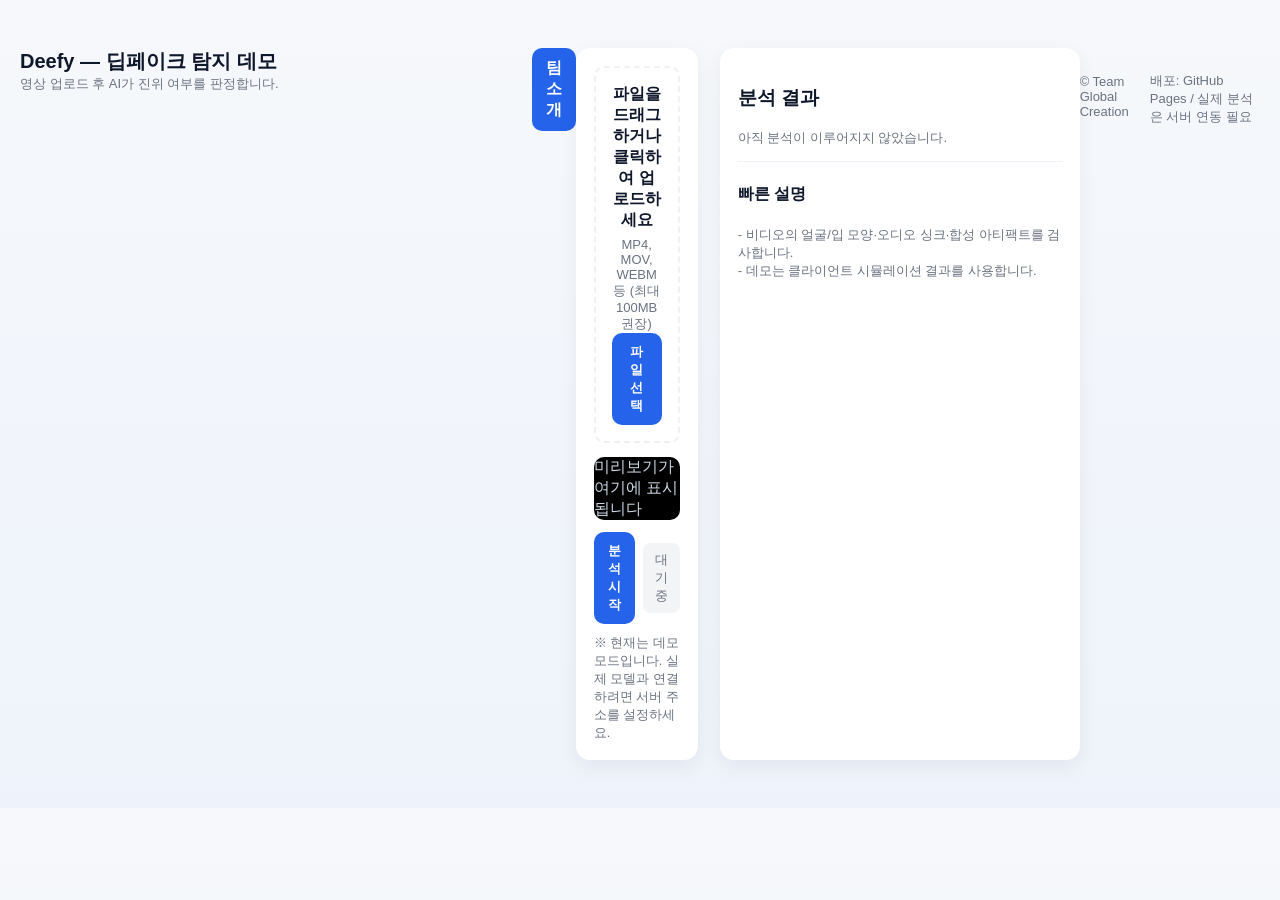
==== commit 9660f1c9: "Update analyze.html" ====
--- a/analyze.html
+++ b/analyze.html
@@ -9,8 +9,6 @@
 <body class="analyze">
   <div class="wrap">
     <header>
-      <div class="brand">
-        <div class="logo">FD</div>
         <div>
           <h1>Deefy — 딥페이크 탐지 데모</h1>
           <p class="lead">영상 업로드 후 AI가 진위 여부를 판정합니다.</p>
--- a/style.css
+++ b/style.css
@@ -113,27 +113,23 @@
   margin-top: 6px;
 }
 
-/* 변경 후 (연한 회색) */
-/* preview 영역 스타일 — index.html의 id="preview" 요소에 적용됩니다 */
-#preview {
+/* 미리보기 */
+.preview {
   width: 100%;
   max-height: 420px;
   border-radius: 10px;
   overflow: hidden;
-  background: #e9ecef; /* 연한 회색 배경 */
+  background: #000;
   display: flex;
   align-items: center;
   justify-content: center;
-  color: #6c757d; /* 미리보기 안내 텍스트 색상 */
-}
-
-/* 비디오 / 이미지에 대한 안전한 최대 크기 설정 */
-#preview video,
-#preview img {
+}
+
+.preview video,
+.preview img {
   max-width: 100%;
   max-height: 100%;
   object-fit: contain;
-  display: block;
 }
 
 /* 버튼 및 상태 */
